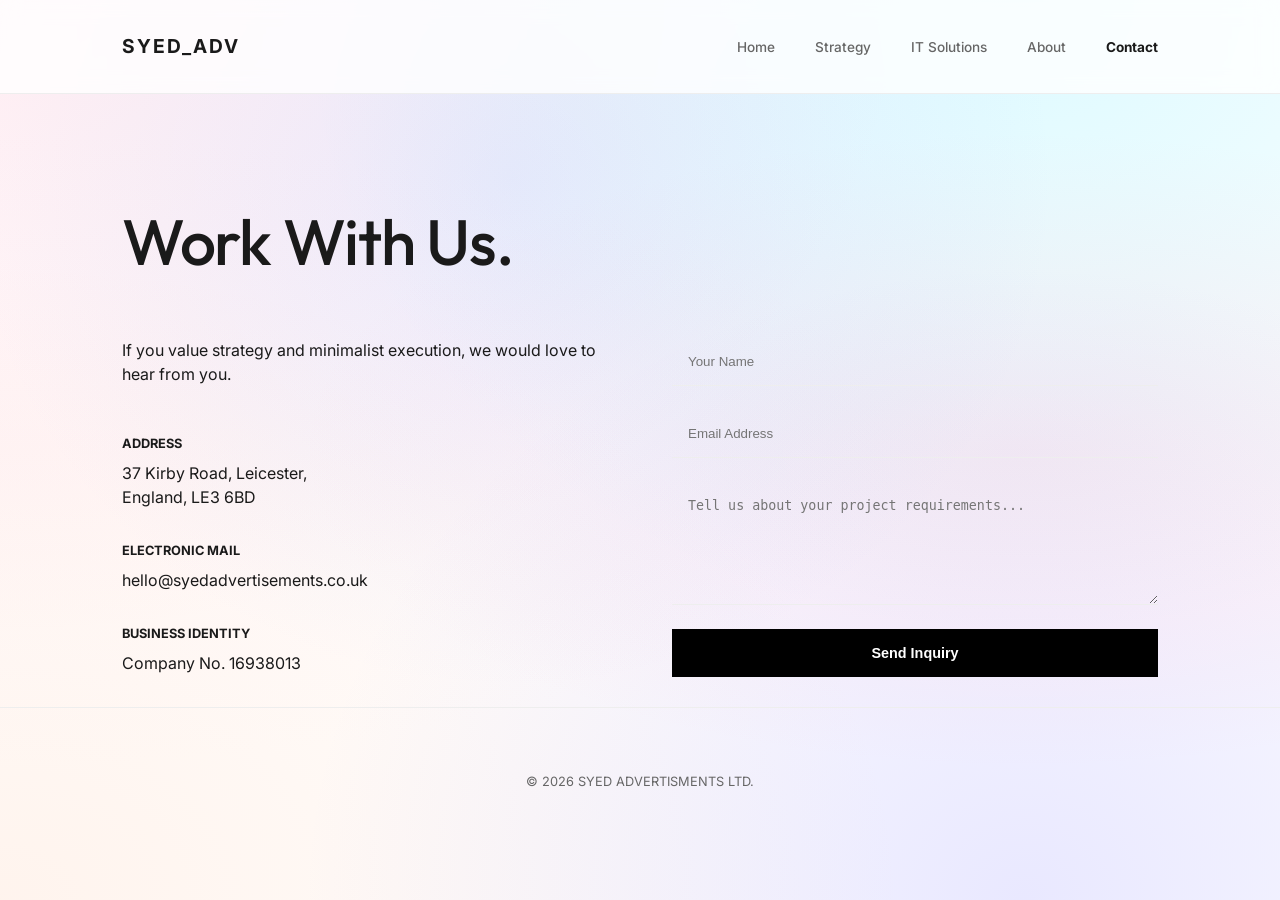
==== contact.html @ b91862f7 "Add files via upload" ====
<!DOCTYPE html>
<html lang="en">
<head>
    <meta charset="UTF-8">
    <meta name="viewport" content="width=device-width, initial-scale=1.0">
    <title>Contact Us | SYED ADVERTISMENTS LTD</title>
    <link rel="preconnect" href="https://fonts.googleapis.com">
    <link rel="preconnect" href="https://fonts.gstatic.com" crossorigin>
    <link href="https://fonts.googleapis.com/css2?family=Inter:wght@400;500&family=Outfit:wght@500;700&display=swap" rel="stylesheet">
    <link rel="stylesheet" href="style.css">
</head>
<body>
    <header>
        <div class="container">
            <nav>
                <a href="index.html" class="logo">SYED_ADV</a>
                <ul class="nav-links">
                    <li><a href="index.html">Home</a></li>
                    <li><a href="strategy.html">Strategy</a></li>
                    <li><a href="it-solutions.html">IT Solutions</a></li>
                    <li><a href="about.html">About</a></li>
                    <li><a href="contact.html">Contact</a></li>
                </ul>
            </nav>
        </div>
    </header>

    <main>
        <div class="container" style="padding-top: 100px;">
            <h1 class="reveal" style="font-size: 4rem; margin-bottom: 3rem;">Work With Us.</h1>
            <div class="grid">
                <div class="reveal">
                    <p style="margin-bottom: 3rem;">If you value strategy and minimalist execution, we would love to hear from you.</p>
                    <div style="margin-bottom: 2rem;">
                        <h4 style="font-size: 0.8rem; font-weight: 700; text-transform: uppercase; margin-bottom: 0.5rem;">Address</h4>
                        <p>37 Kirby Road, Leicester,<br>England, LE3 6BD</p>
                    </div>
                    <div style="margin-bottom: 2rem;">
                        <h4 style="font-size: 0.8rem; font-weight: 700; text-transform: uppercase; margin-bottom: 0.5rem;">Electronic Mail</h4>
                        <p>hello@syedadvertisements.co.uk</p>
                    </div>
                    <div style="margin-bottom: 2rem;">
                        <h4 style="font-size: 0.8rem; font-weight: 700; text-transform: uppercase; margin-bottom: 0.5rem;">Business Identity</h4>
                        <p>Company No. 16938013</p>
                    </div>
                </div>
                <div class="reveal">
                    <form style="display: flex; flex-direction: column; gap: 1.5rem;">
                        <input type="text" placeholder="Your Name" style="padding: 1rem; border: none; border-bottom: 1px solid var(--border); background: transparent;">
                        <input type="email" placeholder="Email Address" style="padding: 1rem; border: none; border-bottom: 1px solid var(--border); background: transparent;">
                        <textarea placeholder="Tell us about your project requirements..." rows="6" style="padding: 1rem; border: none; border-bottom: 1px solid var(--border); background: transparent;"></textarea>
                        <button type="submit" class="btn-minimal" style="border: none; cursor: pointer;">Send Inquiry</button>
                    </form>
                </div>
            </div>
        </div>
    </main>

    <footer>
        <div class="container">
            <p>&copy; 2026 SYED ADVERTISMENTS LTD.</p>
        </div>
    </footer>
    <script src="script.js"></script>
</body>
</html>
---- style.css ----
:root {
    --bg: #ffffff;
    --text: #1a1a1a;
    --muted: #666666;
    --accent: #000000;
    --border: #eeeeee;
    --silver: #f5f5f7;
    --transition: all 0.5s cubic-bezier(0.16, 1, 0.3, 1);
}

* {
    margin: 0;
    padding: 0;
    box-sizing: border-box;
}

body {
    font-family: 'Inter', -apple-system, sans-serif;
    background-color: var(--bg);
    color: var(--text);
    line-height: 1.5;
    -webkit-font-smoothing: antialiased;
    background-image: 
        radial-gradient(at 40% 20%, hsla(228,100%,74%,0.15) 0px, transparent 50%),
        radial-gradient(at 80% 0%, hsla(189,100%,56%,0.15) 0px, transparent 50%),
        radial-gradient(at 0% 50%, hsla(355,100%,93%,0.15) 0px, transparent 50%),
        radial-gradient(at 80% 50%, hsla(340,100%,76%,0.15) 0px, transparent 50%),
        radial-gradient(at 0% 100%, hsla(22,100%,77%,0.15) 0px, transparent 50%),
        radial-gradient(at 80% 100%, hsla(242,100%,70%,0.15) 0px, transparent 50%),
        radial-gradient(at 0% 0%, hsla(343,100%,76%,0.15) 0px, transparent 50%);
    background-attachment: fixed;
    animation: bg-shift 20s ease-in-out infinite alternate;
}

@keyframes bg-shift {
    0% { background-position: 0% 0%; }
    100% { background-position: 100% 100%; }
}

h1, h2, h3 {
    font-family: 'Outfit', sans-serif;
    font-weight: 500;
    letter-spacing: -0.02em;
}

.container {
    max-width: 1100px;
    margin: 0 auto;
    padding: 0 2rem;
}

/* Navigation */
header {
    padding: 2rem 0;
    border-bottom: 1px solid var(--border);
    position: sticky;
    top: 0;
    background: rgba(255,255,255,0.8);
    backdrop-filter: blur(10px);
    z-index: 1000;
}

nav {
    display: flex;
    justify-content: space-between;
    align-items: center;
}

.logo {
    font-size: 1.2rem;
    font-weight: 700;
    text-decoration: none;
    color: var(--text);
    text-transform: uppercase;
    letter-spacing: 2px;
}

.nav-links {
    display: flex;
    list-style: none;
    gap: 2.5rem;
}

.nav-links a {
    text-decoration: none;
    color: var(--muted);
    font-size: 0.85rem;
    font-weight: 500;
    transition: var(--transition);
}

.nav-links a:hover {
    color: var(--text);
}

/* Hero */
.hero {
    padding: 150px 0;
    text-align: center;
}

.hero h1 {
    font-size: 5rem;
    line-height: 1.1;
    margin-bottom: 2rem;
}

.hero p {
    font-size: 1.2rem;
    color: var(--muted);
    max-width: 600px;
    margin: 0 auto 3rem auto;
}

.btn-minimal {
    display: inline-block;
    padding: 1rem 2.5rem;
    background: var(--accent);
    color: white;
    text-decoration: none;
    font-size: 0.9rem;
    font-weight: 600;
    transition: var(--transition);
}

.btn-minimal:hover {
    opacity: 0.8;
    transform: translateY(-2px);
}

/* Sections */
section {
    padding: 100px 0;
}

.grid {
    display: grid;
    grid-template-columns: repeat(auto-fit, minmax(300px, 1fr));
    gap: 4rem;
}

.card {
    padding: 2.5rem;
    background: rgba(255, 255, 255, 0.6);
    backdrop-filter: blur(20px);
    border-radius: 16px;
    border: 1px solid rgba(255, 255, 255, 0.8);
    box-shadow: 0 10px 30px rgba(0, 0, 0, 0.05);
    transition: var(--transition);
}

.card:hover {
    transform: translateY(-10px);
    box-shadow: 0 20px 40px rgba(0, 0, 0, 0.1);
    background: rgba(255, 255, 255, 0.9);
}

.card h3 {
    font-size: 1.5rem;
    margin-bottom: 1rem;
}

.card p {
    color: var(--muted);
    font-size: 0.95rem;
}

/* Image */
.img-wrapper {
    overflow: hidden;
    background: var(--silver);
    margin-bottom: 2rem;
}

img {
    width: 100%;
    display: block;
    filter: grayscale(1) contrast(1.1);
    transition: var(--transition);
}

.img-wrapper:hover img {
    filter: grayscale(0);
    transform: scale(1.05);
}

/* Reveal */
.reveal {
    opacity: 0;
    transform: translateY(30px);
    transition: all 0.8s cubic-bezier(0.16, 1, 0.3, 1);
}

.reveal.active {
    opacity: 1;
    transform: translateY(0);
}

/* Footer */
footer {
    padding: 4rem 0;
    border-top: 1px solid var(--border);
    color: var(--muted);
    font-size: 0.8rem;
    text-align: center;
}
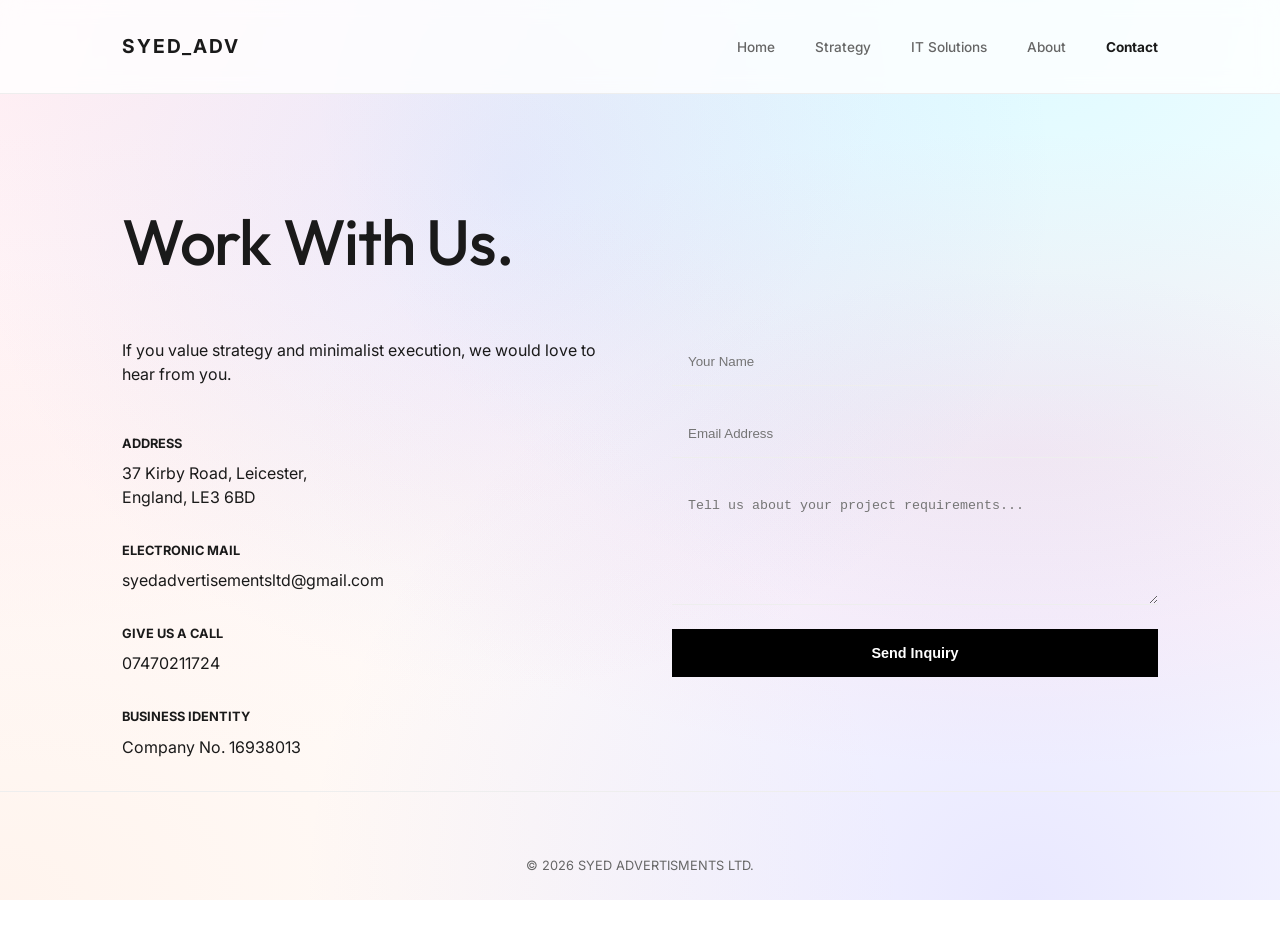
==== commit 17ff0fa5: "Update contact.html" ====
--- a/contact.html
+++ b/contact.html
@@ -37,7 +37,11 @@
                     </div>
                     <div style="margin-bottom: 2rem;">
                         <h4 style="font-size: 0.8rem; font-weight: 700; text-transform: uppercase; margin-bottom: 0.5rem;">Electronic Mail</h4>
-                        <p>hello@syedadvertisements.co.uk</p>
+                        <p>syedadvertisementsltd@gmail.com</p>
+                    </div>
+                    <div style="margin-bottom: 2rem;">
+                        <h4 style="font-size: 0.8rem; font-weight: 700; text-transform: uppercase; margin-bottom: 0.5rem;">Give Us A Call</h4>
+                        <p>07470211724</p>
                     </div>
                     <div style="margin-bottom: 2rem;">
                         <h4 style="font-size: 0.8rem; font-weight: 700; text-transform: uppercase; margin-bottom: 0.5rem;">Business Identity</h4>
